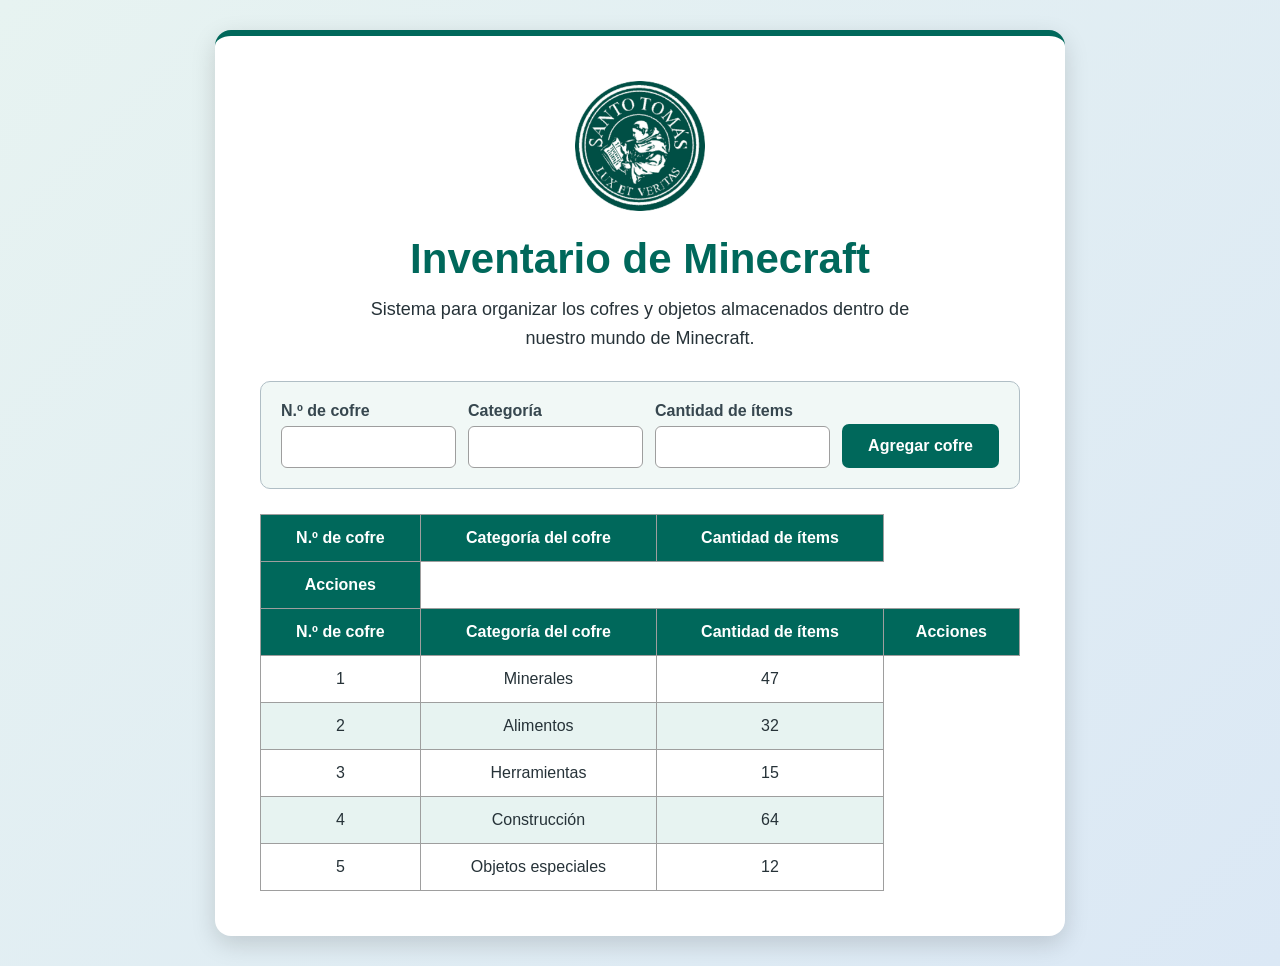
==== html/index.html @ 10d3da52 "Minecraft Sheet update" ====
<!DOCTYPE html>
<html lang="es">
<head>
    <meta charset="UTF-8">
    <meta name="viewport" content="width=device-width, initial-scale=1.0">

    <title>Inventario Minecraft</title>

    <link rel="stylesheet" href="../css/styles.css">
</head>

<body>

    <main class="contenedor">

        <img
            class="logo"
            src="../imagenes/logo-santo-tomas.png"
            alt="Logo de Santo Tomás"
        >

        <h1>Inventario de Minecraft</h1>

        <p>
            Sistema para organizar los cofres y objetos almacenados
            dentro de nuestro mundo de Minecraft.
        </p>

<form id="formularioCofre">
    <div class="campo">
        <label for="numeroCofre">N.º de cofre</label>
        <input type="number" id="numeroCofre" min="1" required>
    </div>

    <div class="campo">
        <label for="categoriaCofre">Categoría</label>
        <input type="text" id="categoriaCofre" required>
    </div>

    <div class="campo">
        <label for="cantidadItems">Cantidad de ítems</label>
        <input type="number" id="cantidadItems" min="0" required>
    </div>

    <button type="submit">Agregar cofre</button>
</form>

        <div class="tabla-contenedor">
            <table>
                <thead>
                    <tr>
                        <th>N.º de cofre</th>
                        <th>Categoría del cofre</th>
                        <th>Cantidad de ítems</th>
                    </tr>
                </thead>

                <tbody id="cuerpoTabla">
                    <th>Acciones</th>
                    <tr>
    <th>N.º de cofre</th>
    <th>Categoría del cofre</th>
    <th>Cantidad de ítems</th>
    <th>Acciones</th>
</tr>
                    <tr>
                        <td>1</td>
                        <td>Minerales</td>
                        <td>47</td>
                    </tr>

                    <tr>
                        <td>2</td>
                        <td>Alimentos</td>
                        <td>32</td>
                    </tr>

                    <tr>
                        <td>3</td>
                        <td>Herramientas</td>
                        <td>15</td>
                    </tr>

                    <tr>
                        <td>4</td>
                        <td>Construcción</td>
                        <td>64</td>
                    </tr>

                    <tr>
                        <td>5</td>
                        <td>Objetos especiales</td>
                        <td>12</td>
                    </tr>
                </tbody>
            </table>
        </div>

    </main>
<script src="../js/script.js"></script>
</body>
</html>
---- css/styles.css ----
* {
    box-sizing: border-box;
}

body {
    min-height: 100vh;
    margin: 0;
    padding: 30px;
    display: flex;
    justify-content: center;
    align-items: center;
    font-family: Arial, sans-serif;
    color: #263238;
    text-align: center;
    background: linear-gradient(135deg, #e7f3f1, #dbe8f5);
}

.contenedor {
    width: 100%;
    max-width: 850px;
    padding: 45px;
    background-color: white;
    border-top: 6px solid #00685b;
    border-radius: 16px;
    box-shadow: 0 8px 25px rgba(0, 0, 0, 0.15);
}

.logo {
    width: 130px;
    height: 130px;
    margin-bottom: 15px;
    object-fit: contain;
}

h1 {
    margin: 5px 0 12px;
    color: #00685b;
    font-size: 42px;
}

h2 {
    margin-bottom: 20px;
    color: #455a64;
    font-size: 24px;
}

p {
    max-width: 560px;
    margin: 0 auto 28px;
    font-size: 18px;
    line-height: 1.6;
}

button {
    padding: 13px 26px;
    border: none;
    border-radius: 7px;
    background-color: #00685b;
    color: white;
    font-size: 16px;
    font-weight: bold;
    cursor: pointer;
    transition: background-color 0.2s, transform 0.2s;
}

button:hover {
    background-color: #004d43;
    transform: translateY(-2px);
}

@media (max-width: 600px) {
    .contenedor {
        padding: 30px 20px;
    }

    .logo {
        width: 105px;
        height: 105px;
    }

    h1 {
        font-size: 32px;
    }
}
.tabla-contenedor {
    width: 100%;
    margin-top: 25px;
    overflow-x: auto;
}

table {
    width: 100%;
    border-collapse: collapse;
    background-color: white;
}

th,
td {
    padding: 14px;
    border: 1px solid #9e9e9e;
    text-align: center;
}

th {
    background-color: #00685b;
    color: white;
}

tbody tr:nth-child(even) {
    background-color: #e7f3f1;
}

tbody tr:hover {
    background-color: #c8e6c9;
}
#formularioCofre {
    display: grid;
    grid-template-columns: repeat(3, 1fr) auto;
    gap: 12px;
    align-items: end;
    margin: 25px 0;
    padding: 20px;
    background-color: #f1f8f6;
    border: 1px solid #b0bec5;
    border-radius: 10px;
}

.campo {
    display: flex;
    flex-direction: column;
    gap: 6px;
    text-align: left;
}

.campo label {
    font-weight: bold;
    color: #37474f;
}

.campo input {
    width: 100%;
    padding: 11px;
    border: 1px solid #9e9e9e;
    border-radius: 6px;
    font-size: 16px;
}

.boton-eliminar {
    padding: 8px 12px;
    background-color: #c62828;
}

.boton-eliminar:hover {
    background-color: #8e0000;
}

@media (max-width: 750px) {
    #formularioCofre {
        grid-template-columns: 1fr;
    }
}
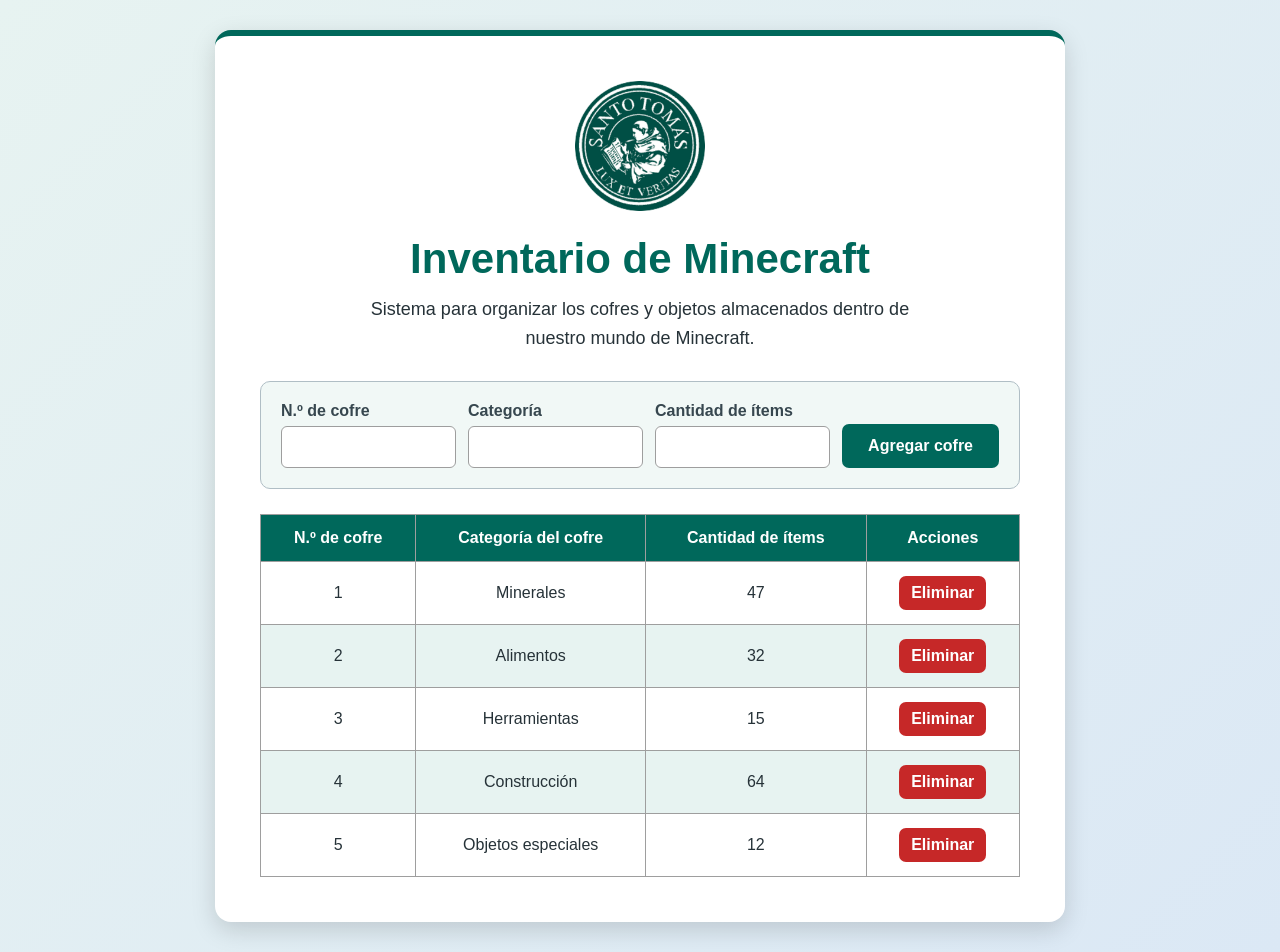
==== commit c1d34c06: "pequeños arreglos" ====
--- a/html/index.html
+++ b/html/index.html
@@ -1,5 +1,6 @@
 <!DOCTYPE html>
 <html lang="es">
+
 <head>
     <meta charset="UTF-8">
     <meta name="viewport" content="width=device-width, initial-scale=1.0">
@@ -26,77 +27,122 @@
             dentro de nuestro mundo de Minecraft.
         </p>
 
-<form id="formularioCofre">
-    <div class="campo">
-        <label for="numeroCofre">N.º de cofre</label>
-        <input type="number" id="numeroCofre" min="1" required>
-    </div>
+        <form id="formularioCofre">
 
-    <div class="campo">
-        <label for="categoriaCofre">Categoría</label>
-        <input type="text" id="categoriaCofre" required>
-    </div>
+            <div class="campo">
+                <label for="numeroCofre">N.º de cofre</label>
+                <input
+                    type="number"
+                    id="numeroCofre"
+                    min="1"
+                    required
+                >
+            </div>
 
-    <div class="campo">
-        <label for="cantidadItems">Cantidad de ítems</label>
-        <input type="number" id="cantidadItems" min="0" required>
-    </div>
+            <div class="campo">
+                <label for="categoriaCofre">Categoría</label>
+                <input
+                    type="text"
+                    id="categoriaCofre"
+                    required
+                >
+            </div>
 
-    <button type="submit">Agregar cofre</button>
-</form>
+            <div class="campo">
+                <label for="cantidadItems">Cantidad de ítems</label>
+                <input
+                    type="number"
+                    id="cantidadItems"
+                    min="0"
+                    required
+                >
+            </div>
+
+            <button type="submit">
+                Agregar cofre
+            </button>
+
+        </form>
 
         <div class="tabla-contenedor">
+
             <table>
+
                 <thead>
                     <tr>
                         <th>N.º de cofre</th>
                         <th>Categoría del cofre</th>
                         <th>Cantidad de ítems</th>
+                        <th>Acciones</th>
                     </tr>
                 </thead>
 
                 <tbody id="cuerpoTabla">
-                    <th>Acciones</th>
-                    <tr>
-    <th>N.º de cofre</th>
-    <th>Categoría del cofre</th>
-    <th>Cantidad de ítems</th>
-    <th>Acciones</th>
-</tr>
+
                     <tr>
                         <td>1</td>
                         <td>Minerales</td>
                         <td>47</td>
+                        <td>
+                            <button class="boton-eliminar" type="button">
+                                Eliminar
+                            </button>
+                        </td>
                     </tr>
 
                     <tr>
                         <td>2</td>
                         <td>Alimentos</td>
                         <td>32</td>
+                        <td>
+                            <button class="boton-eliminar" type="button">
+                                Eliminar
+                            </button>
+                        </td>
                     </tr>
 
                     <tr>
                         <td>3</td>
                         <td>Herramientas</td>
                         <td>15</td>
+                        <td>
+                            <button class="boton-eliminar" type="button">
+                                Eliminar
+                            </button>
+                        </td>
                     </tr>
 
                     <tr>
                         <td>4</td>
                         <td>Construcción</td>
                         <td>64</td>
+                        <td>
+                            <button class="boton-eliminar" type="button">
+                                Eliminar
+                            </button>
+                        </td>
                     </tr>
 
                     <tr>
                         <td>5</td>
                         <td>Objetos especiales</td>
                         <td>12</td>
+                        <td>
+                            <button class="boton-eliminar" type="button">
+                                Eliminar
+                            </button>
+                        </td>
                     </tr>
+
                 </tbody>
+
             </table>
+
         </div>
 
     </main>
-<script src="../js/script.js"></script>
+
+    <script src="../js/script.js"></script>
+
 </body>
 </html>
